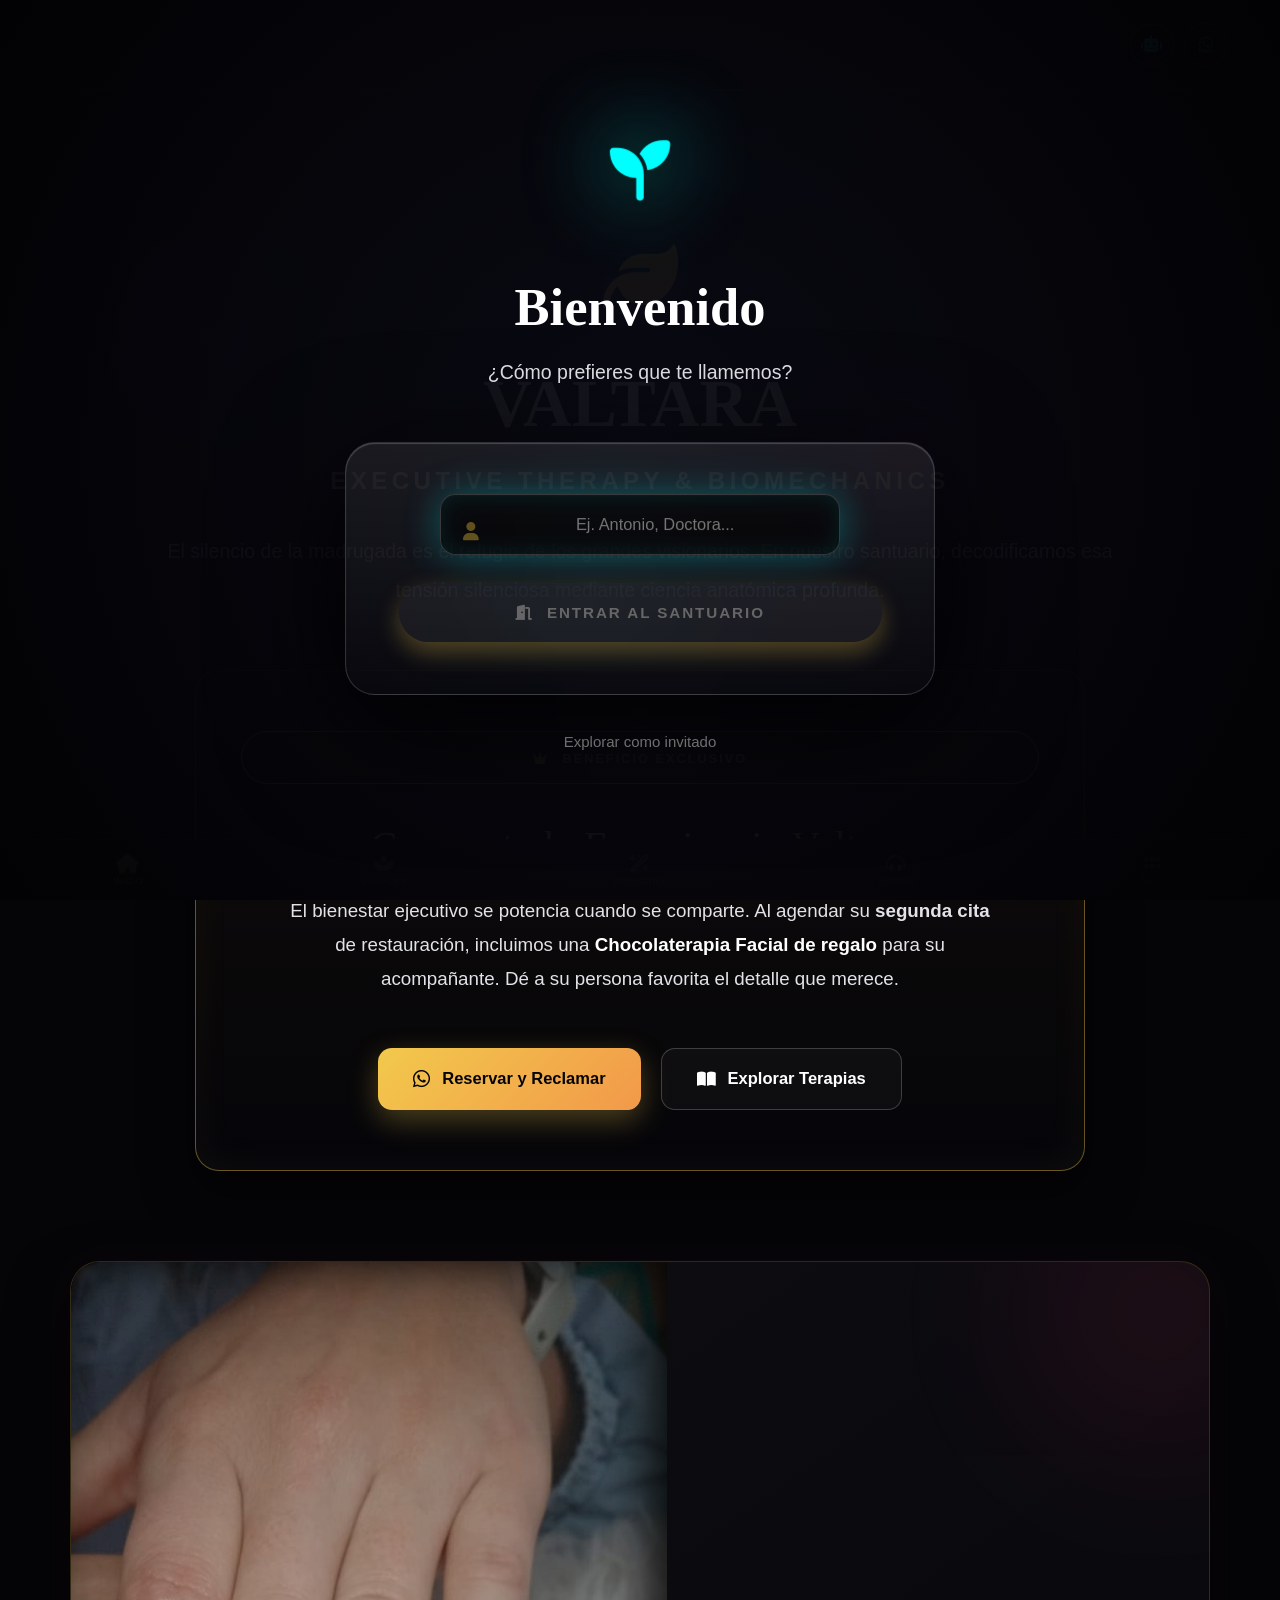
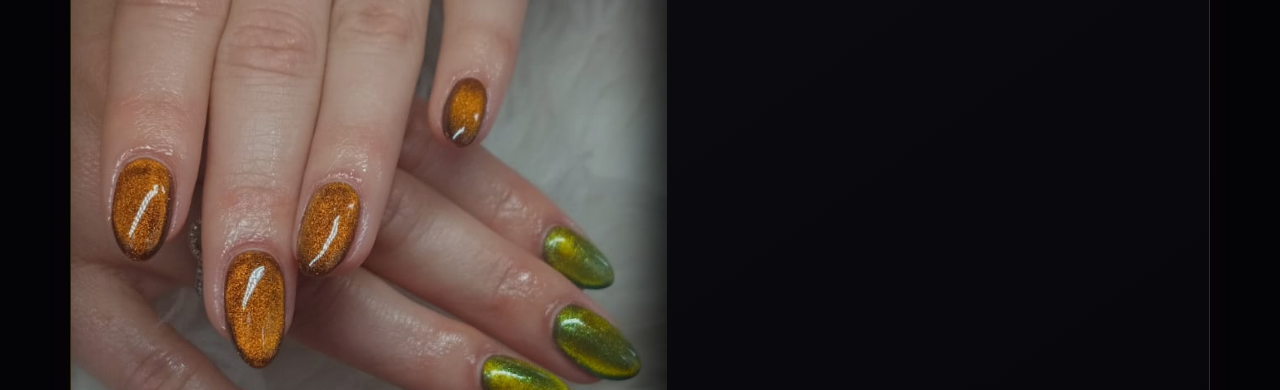
==== estudio-manicura/index.html @ 234e5206 "Create index.html" ====
<!DOCTYPE html>
<html lang="es">
<head>
    <meta charset="UTF-8">
    <meta name="viewport" content="width=device-width, initial-scale=1.0">
    <title>Art & Nails Studio — Manicura de Autor | VALTARA</title>
    <meta name="description" content="Especialistas en Rubber Base, gel semipermanente, acrílico y diseño artístico con asepsia clínica. El estudio de uñas de mayor nivel en Tizayuca y Los Héroes.">
    <meta property="og:type"        content="website">
    <meta property="og:site_name"   content="Valtara Executive Therapy">
    <meta property="og:title"       content="Art & Nails Studio — Manicura de Autor | VALTARA">
    <meta property="og:description" content="Especialistas en Rubber Base, gel semipermanente, acrílico y diseño artístico con asepsia clínica. El estudio de uñas de mayor nivel en Tizayuca y Los Héroes.">
    <meta property="og:image"       content="https://valtaraexecutive.com/gallery/gel1.jpg">
    <meta property="og:url"         content="https://valtaraexecutive.com/estudio-manicura">
    <meta name="twitter:card"        content="summary_large_image">
    <meta name="twitter:title"       content="Art & Nails Studio — Manicura de Autor | VALTARA">
    <meta name="twitter:description" content="Especialistas en Rubber Base, gel semipermanente, acrílico y diseño artístico con asepsia clínica. El estudio de uñas de mayor nivel en Tizayuca y Los Héroes.">
    <meta name="twitter:image"       content="https://valtaraexecutive.com/gallery/gel1.jpg">
    <link rel="canonical" href="https://valtaraexecutive.com/estudio-manicura">
    <script>
        try { sessionStorage.setItem('redirect', location.href); } catch(e) {}
    </script>
    <meta http-equiv="refresh" content="0;URL='/'">
    <style>
        body { margin:0; background:#050508; display:flex; flex-direction:column;
               justify-content:center; align-items:center; height:100vh; font-family:serif; }
        img { height:70px; filter:drop-shadow(0 0 10px rgba(212,175,55,0.5)); }
        p   { color:rgba(255,255,255,0.35); font-size:0.95rem; margin-top:1.5rem; text-align:center; }
    </style>
</head>
<body>
    <img src="/logo.png" alt="Valtara Executive Therapy">
    <p>Cargando Valtara...</p>
</body>
</html>
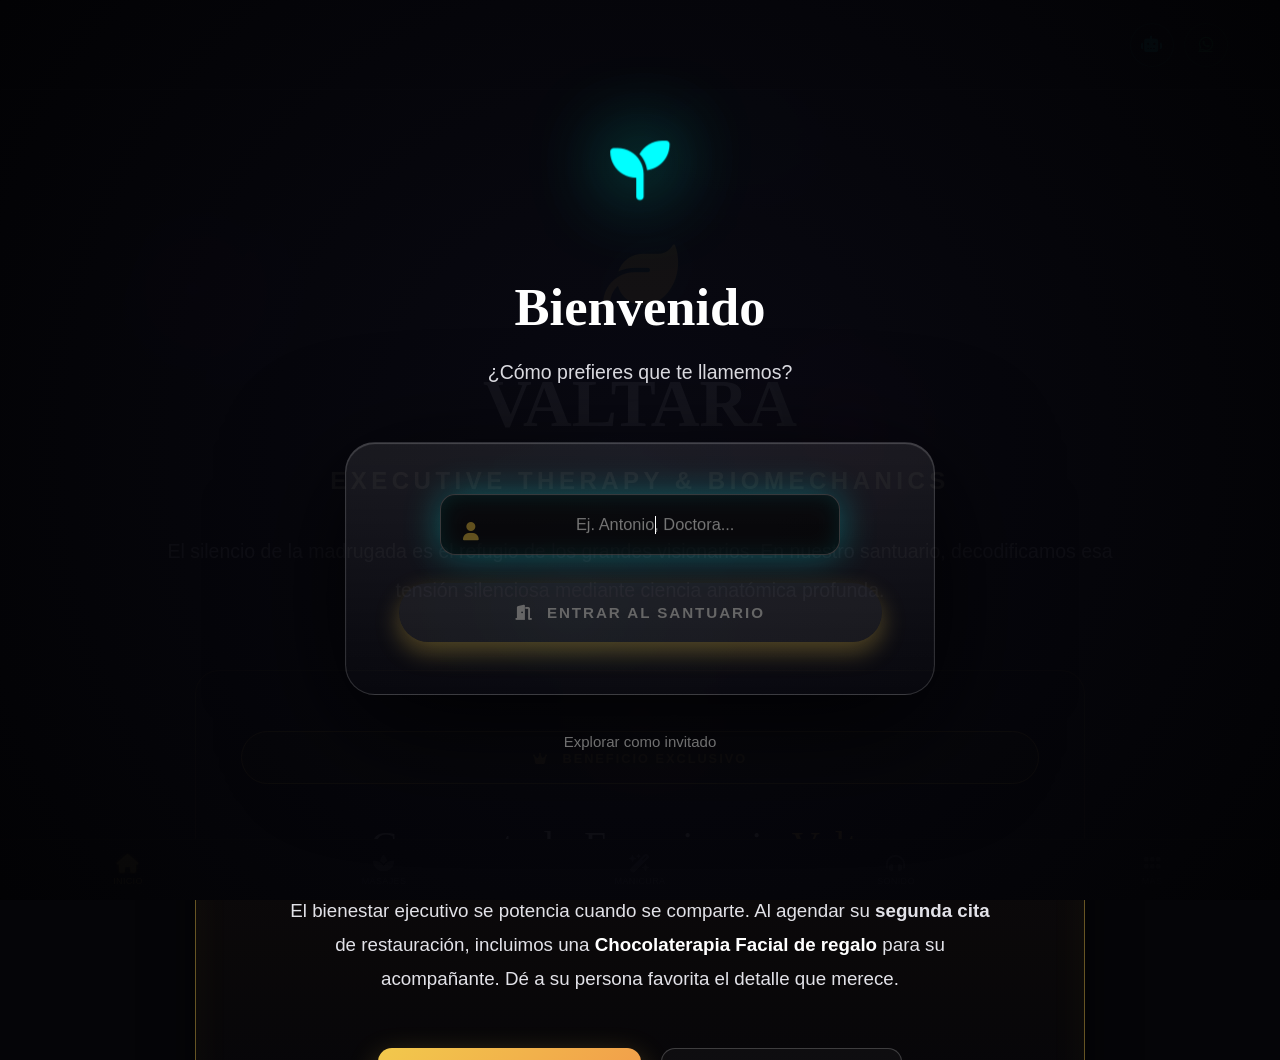
==== commit 71bcbe7f: "Update index.html" ====
--- a/estudio-manicura/index.html
+++ b/estudio-manicura/index.html
@@ -4,16 +4,16 @@
     <meta charset="UTF-8">
     <meta name="viewport" content="width=device-width, initial-scale=1.0">
     <title>Art & Nails Studio — Manicura de Autor | VALTARA</title>
-    <meta name="description" content="Especialistas en Rubber Base, gel semipermanente, acrílico y diseño artístico con asepsia clínica. El estudio de uñas de mayor nivel en Tizayuca y Los Héroes.">
+    <meta name="description" content="Especialistas en Rubber Base, gel semipermanente, acrílico y diseño artístico de uñas con asepsia clínica y acabados de alta gama.">
     <meta property="og:type"        content="website">
     <meta property="og:site_name"   content="Valtara Executive Therapy">
     <meta property="og:title"       content="Art & Nails Studio — Manicura de Autor | VALTARA">
-    <meta property="og:description" content="Especialistas en Rubber Base, gel semipermanente, acrílico y diseño artístico con asepsia clínica. El estudio de uñas de mayor nivel en Tizayuca y Los Héroes.">
+    <meta property="og:description" content="Especialistas en Rubber Base, gel semipermanente, acrílico y diseño artístico de uñas con asepsia clínica y acabados de alta gama.">
     <meta property="og:image"       content="https://valtaraexecutive.com/gallery/gel1.jpg">
     <meta property="og:url"         content="https://valtaraexecutive.com/estudio-manicura">
     <meta name="twitter:card"        content="summary_large_image">
     <meta name="twitter:title"       content="Art & Nails Studio — Manicura de Autor | VALTARA">
-    <meta name="twitter:description" content="Especialistas en Rubber Base, gel semipermanente, acrílico y diseño artístico con asepsia clínica. El estudio de uñas de mayor nivel en Tizayuca y Los Héroes.">
+    <meta name="twitter:description" content="Especialistas en Rubber Base, gel semipermanente, acrílico y diseño artístico de uñas con asepsia clínica y acabados de alta gama.">
     <meta name="twitter:image"       content="https://valtaraexecutive.com/gallery/gel1.jpg">
     <link rel="canonical" href="https://valtaraexecutive.com/estudio-manicura">
     <script>
@@ -22,13 +22,14 @@
     <meta http-equiv="refresh" content="0;URL='/'">
     <style>
         body { margin:0; background:#050508; display:flex; flex-direction:column;
-               justify-content:center; align-items:center; height:100vh; font-family:serif; }
-        img { height:70px; filter:drop-shadow(0 0 10px rgba(212,175,55,0.5)); }
-        p   { color:rgba(255,255,255,0.35); font-size:0.95rem; margin-top:1.5rem; text-align:center; }
+               justify-content:center; align-items:center; height:100vh; }
+        img { height:65px; filter:drop-shadow(0 0 10px rgba(212,175,55,0.5)); }
+        p   { color:rgba(255,255,255,0.3); font-size:0.9rem; margin-top:1.2rem;
+               font-family:sans-serif; text-align:center; }
     </style>
 </head>
 <body>
     <img src="/logo.png" alt="Valtara Executive Therapy">
-    <p>Cargando Valtara...</p>
+    <p>Cargando...</p>
 </body>
 </html>
